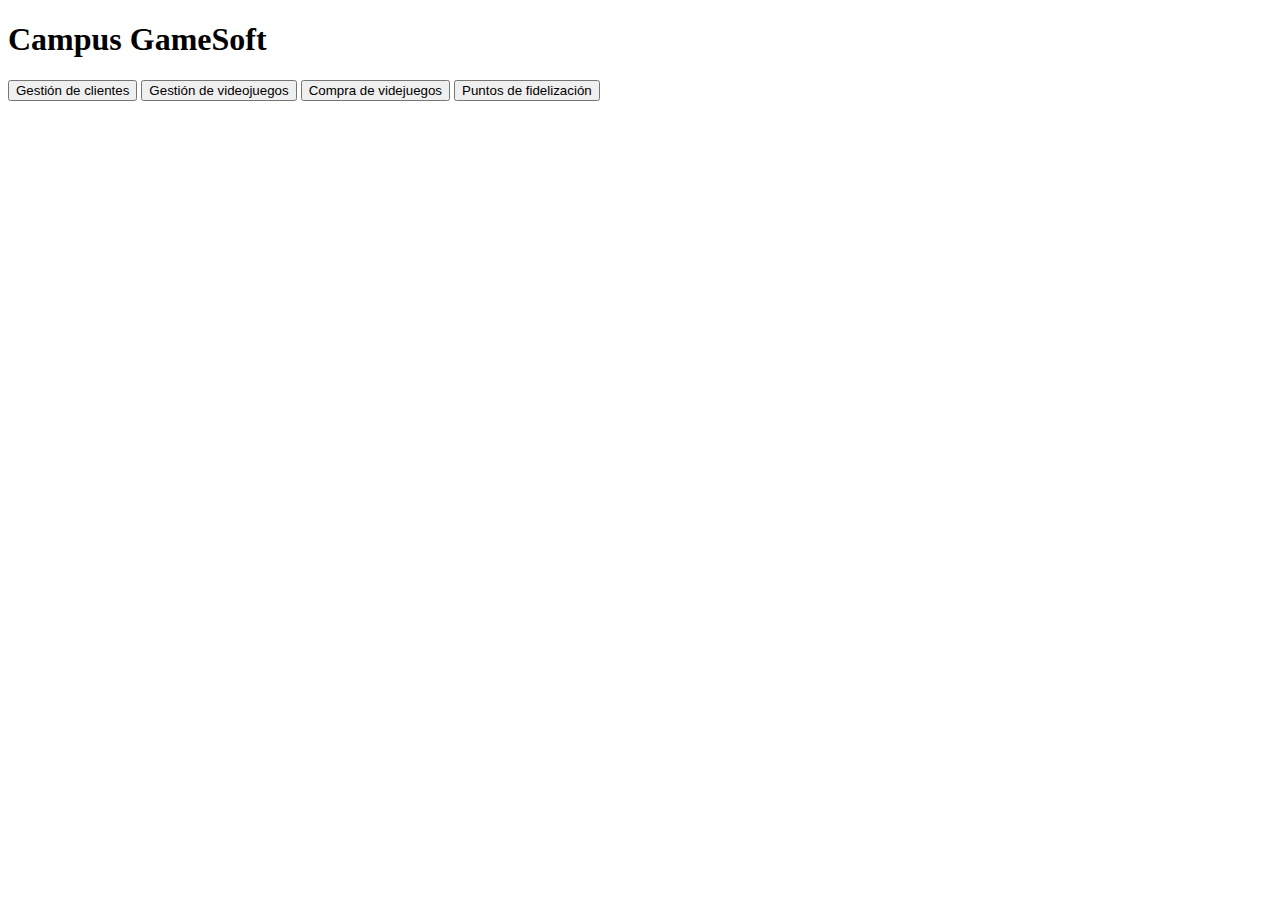
==== index.html @ a1a93990 "Pre Commit" ====
<!DOCTYPE html>
<html lang="en">
<head>
    <meta charset="UTF-8">
    <meta name="viewport" content="width=device-width, initial-scale=1.0">
    <title>Campus Gamesoft</title>
</head>
<body>
    <h1>Campus GameSoft</h1>
    <a href="gestionCli.html"><button>Gestión de clientes</button></a>
    <a href="gestionVid.html"><button>Gestión de videojuegos</button></a>
    <a href="compraVid.html"><button>Compra de videjuegos</button></a>
    <a href="puntos.html"><button>Puntos de fidelización</button></a>
</body>
</html>
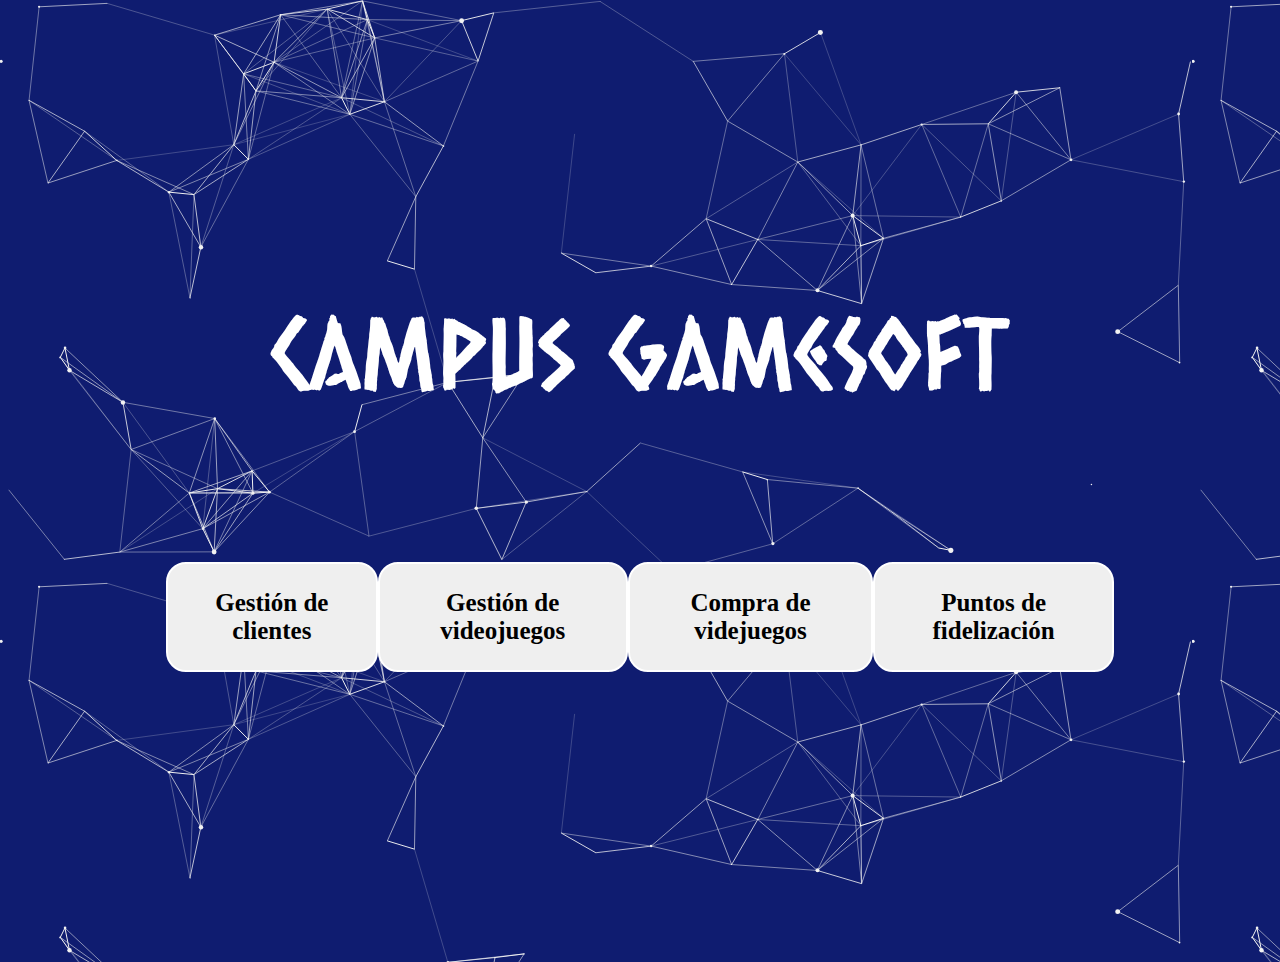
==== commit 4d552523: "Penultimo Commit" ====
--- a/index.html
+++ b/index.html
@@ -3,13 +3,20 @@
 <head>
     <meta charset="UTF-8">
     <meta name="viewport" content="width=device-width, initial-scale=1.0">
+    <link rel="icon" type="image/jpg" href="img/favicon.png"/>
+    <link rel="stylesheet" href="styles.css">
     <title>Campus Gamesoft</title>
+    <link rel="preconnect" href="https://fonts.googleapis.com">
+    <link rel="preconnect" href="https://fonts.gstatic.com" crossorigin>
+    <link href="https://fonts.googleapis.com/css2?family=Caesar+Dressing&display=swap" rel="stylesheet">
 </head>
 <body>
     <h1>Campus GameSoft</h1>
-    <a href="gestionCli.html"><button>Gestión de clientes</button></a>
-    <a href="gestionVid.html"><button>Gestión de videojuegos</button></a>
-    <a href="compraVid.html"><button>Compra de videjuegos</button></a>
-    <a href="puntos.html"><button>Puntos de fidelización</button></a>
+    <div>
+        <a href="gestionCli.html"><button>Gestión de clientes</button></a>
+        <a href="gestionVid.html"><button>Gestión de videojuegos</button></a>
+        <a href="compraVid.html"><button>Compra de videjuegos</button></a>
+        <a href="puntos.html"><button>Puntos de fidelización</button></a>
+    </div>
 </body>
 </html>--- a/styles.css
+++ b/styles.css
@@ -0,0 +1,44 @@
+@import url('https://fonts.googleapis.com/css2?family=Caesar+Dressing&display=swap');
+@import url('https://fonts.googleapis.com/css2?family=Caesar+Dressing&family=Coming+Soon&display=swap');
+
+
+body{
+    display: flex;
+    height: 946px;
+    flex-direction: column;
+    justify-content: center;
+    align-items: center;
+    background-image: url(img/cool-background.png);
+}
+
+h1{
+    font-size: 100px;
+    font-family: Caesar Dressing;
+    font-weight: lighter;
+    margin: 0;
+    padding: 0;
+    margin-bottom: 150px;
+    color: white;
+}
+
+button{
+    padding: 25px;
+    border-radius: 20px;
+    font-size: 25px;
+    font-family: Coming Soon;
+    font-weight: bold;
+    border: 2px white solid;
+}
+
+button:hover{
+    color: white;
+    background-color: #BD1212;
+    border: 2px white solid;
+
+}
+
+div{
+    display: flex;
+    width: 75%;
+    justify-content: space-between;
+}
